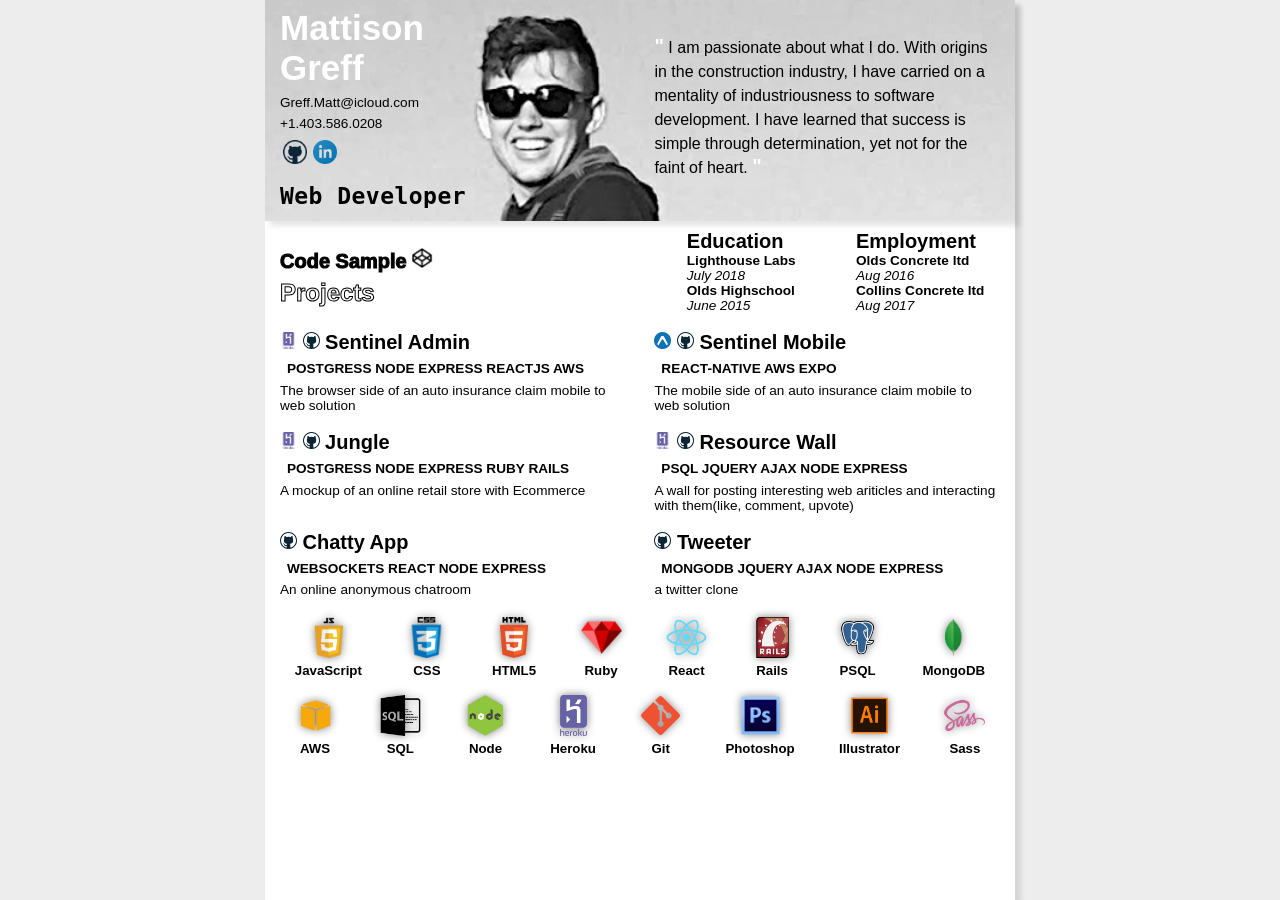
==== index.html @ 3de8085f "add email and phone compatibility, refactor from margin to flex box, fix type writer" ====
<html lang="en"><head>
    <!-- Required meta tags -->
    <meta charset="utf-8">
    <meta name="viewport" content="width=device-width, initial-scale=1, shrink-to-fit=no">
  
    <link rel="stylesheet" href="https://use.fontawesome.com/releases/v5.0.13/css/all.css" integrity="sha384-DNOHZ68U8hZfKXOrtjWvjxusGo9WQnrNx2sqG0tfsghAvtVlRW3tvkXWZh58N9jp" crossorigin="anonymous">
    <link rel="stylesheet" href="style.css" type="text/css">
  
  </head>
  
  <body>
    <main>
  
      <div id="container">
        <div id="header">
          <div class="typewriter" id="me"> 
            <h1>Mattison<br>Greff</h1>
            <li><a href="mailto:greff.matt@icloud.com">Greff.Matt@icloud.com</a></li>
            <li><a href="tel:14035860208">+1.403.586.0208</a></li>
            <div class="socialIcon"><a href="https://github.com/matt-greff"><img class="wiggle" src="brandIcons/Github.png" alt=""></a>
              <a href="https://www.linkedin.com/in/mattison-greff"><img class="wiggle" src="brandIcons/Linkedin.png" alt=""></a>
            </div>
            <h1 id="dev">Web Developer</h1> 
          </div>
          <div class="header-r">
            <p>
            <strong>"</strong>
              I am passionate about what I do. With origins in the construction industry, I have carried on a mentality of industriousness to software development. I have learned that success is simple through determination, yet not for the faint of heart.
              <strong>"</strong>
            </p>
          </div>
        </div>
  
        <div class="half-container">
                <div id="h2Div">
    	  <h3><a style="display: inline; width:100%; margin: 0;" class="socialIcon" href="https://codepen.io/matt-greff/post/code-sample">Code Sample<img class="proj-ref-icon wiggle" src="brandIcons/Codepen.png" alt=""></a>

    
          </h3><h2>Projects</h2>
        </div><div id="exp-container">
                  <h3>Education</h3>
                  <li><strong>Lighthouse Labs</strong> <br> <em>July 2018</em></li>
                  <li><strong>Olds Highschool</strong> <br> <em>June 2015</em></li>
                </div>
                <div id="exp-container">
                  <h3>Employment</h3>
                  <li><strong>Olds Concrete ltd</strong> <br> <em>Aug 2016</em></li>
                  <li><strong>Collins Concrete ltd</strong> <br> <em>Aug 2017</em></li>
                </div>
            </div>
        <div>
          <div class="half-container">
  
              <div id="sub-container">
                <h3>
                    <a href="https://alluring-shenandoah-49358.herokuapp.com/"><img class="proj-ref-icon wiggle" src="brandIcons/Heroku.png" alt=""></a>
                    <a href="https://github.com/Matt-Greff/Sentinel"><img class="proj-ref-icon wiggle" src="brandIcons/Github.png" alt=""></a>
                  Sentinel Admin
                </h3>
                <span><li><strong>POSTGRESS NODE EXPRESS REACTJS AWS</strong></li></span>
                <li>The browser side of an auto insurance claim mobile to web solution</li>
              </div>
                <div id="sub-container">
                  <h3>
                    <a href="https://expo.io/@matt-greff/insurancebuddy"><img class="proj-ref-icon wiggle" src="brandIcons/Expo.png" alt=""></a>
                    <a href="https://github.com/Matt-Greff/Sentinel-Mobile"><img class="proj-ref-icon wiggle" src="brandIcons/Github.png" alt=""></a>
                    Sentinel Mobile
                  </h3>
                  <span><li><strong>REACT-NATIVE AWS EXPO</strong></li></span>
                  <li>The mobile side of an auto insurance claim mobile to web solution</li>
                </div>
            </div>
          <div class="half-container">
  
              <div id="sub-container">
                  <h3>
                      <a href="https://safe-gorge-51932.herokuapp.com/"><img class="proj-ref-icon wiggle" src="brandIcons/Heroku.png" alt=""></a>
                      <a href="https://github.com/Matt-Greff/Jungle"><img class="proj-ref-icon wiggle" src="brandIcons/Github.png" alt=""></a>
                    Jungle
                  </h3>
                <span><li><strong>POSTGRESS NODE EXPRESS RUBY RAILS</strong></li></span>
                <li>A mockup of an online retail store with Ecommerce</li>
              </div>
              <div id="sub-container">
                <h3>
                  <a href="https://desolate-temple-17507.herokuapp.com/"><img class="proj-ref-icon wiggle" src="brandIcons/Heroku.png" alt=""></a>
                  <a href="https://github.com/Matt-Greff/Resource-Wall"><img class="proj-ref-icon wiggle" src="brandIcons/Github.png" alt=""></a>
                  Resource Wall
                </h3>
                <span><li><strong>PSQL JQUERY AJAX NODE EXPRESS</strong></li></span>
                <li>A wall for posting interesting web ariticles and interacting with them(like, comment, upvote)</li>
            </div>
  
          </div>
          <div class="half-container">
            <div id="sub-container">
                <h3>
                    <a href="https://github.com/Matt-Greff/Chatty-App"><img class="proj-ref-icon wiggle" src="brandIcons/Github.png" alt=""></a>
                  Chatty App
              </h3>
              <span><li><strong>WEBSOCKETS REACT NODE EXPRESS</strong></li></span>
              <li>An online anonymous chatroom</li>
            </div>
            <div id="sub-container">
              <h3>
                    <a href="https://github.com/Matt-Greff/Tweeter"><img class="proj-ref-icon wiggle" src="brandIcons/Github.png" alt=""></a>
                  Tweeter
                </h3>
              <span><li><strong>MONGODB JQUERY AJAX NODE EXPRESS</strong></li></span>
              <li>a twitter clone</li>
            </div>
  
          </div>
        </div>
        <div class="all-skills">
          <div class="skillDiv"><img class="skillIcons " id="JS" src="brandIcons/Javascript.png" alt="">
            <h5>JavaScript</h5>
          </div>
          <div class="skillDiv"><img class="skillIcons " id="CSS" src="brandIcons/CSS.3.png" alt="">
            <h5>CSS</h5>
          </div>
          <div class="skillDiv"><img class="skillIcons " id="HTML" src="brandIcons/HTML5.png" alt="">
            <h5>HTML5</h5>
          </div>
          <div class="skillDiv"><img class="skillIcons " id="RUBY" src="brandIcons/Ruby.png" alt="">
            <h5>Ruby</h5>
          </div>
          <div class="skillDiv"><img class="skillIcons spin" id="REACT" src="brandIcons/React.png" alt="">
            <h5>React</h5>
          </div>
          <div class="skillDiv"><img class="skillIcons" id="RAILS" src="brandIcons/Rails.png" alt="">
            <h5>Rails</h5>
          </div>
          <div class="skillDiv"><img class="skillIcons" id="POST" src="brandIcons/Postgres.png" alt="">
            <h5>PSQL</h5>
          </div>
          <div class="skillDiv"><img class="skillIcons" id="MONGO" src="brandIcons/MongoDB.png" alt="">
            <h5>MongoDB</h5>
          </div>
        </div>
        <div class="all-skills">
  
          <div class="skillDiv"><img class="skillIcons" id="RUBY" src="brandIcons/AWS.png" alt="">
            <h5>AWS</h5>
          </div>
          <div class="skillDiv"><img class="skillIcons" id="RUBY" src="brandIcons/SQL.png" alt="">
            <h5>SQL</h5>
          </div>
    
          <div class="skillDiv"><img class="skillIcons" id="NODE" src="brandIcons/Node.png" alt="">
            <h5>Node</h5>
          </div>
          <div class="skillDiv"><img class="skillIcons" id="HERO" src="brandIcons/Heroku.png" alt="">
            <h5>Heroku</h5>
          </div>
          <div class="skillDiv"><img class="skillIcons" id="GIT" src="brandIcons/Git_icon.png" alt="">
            <h5>Git</h5>
          </div>
          <div class="skillDiv"><img class="skillIcons" id="PHOTO" src="brandIcons/Photoshop.png" alt="">
            <h5>Photoshop</h5>
          </div>
          <div class="skillDiv"><img class="skillIcons" id="ILLU" src="brandIcons/Illustrator.png" alt="">
            <h5>Illustrator</h5>
          </div>
          <div class="skillDiv"><img class="skillIcons" id="Sass" src="brandIcons/Sass.png" alt="">
            <h5>Sass</h5>
          </div>
        </div>
  
      </div>
    </main>
  
  
  
  
</body></html>
---- style.css ----
body {
  color: white;
  background: rgb(237, 237, 237);
  font-family: arial;
  margin: 0;
  padding: 0;
  width: 100%;
  display: flex;
  justify-content: center;
}

::-webkit-scrollbar { 
    display: none; 
}

.proj-ref-icon {
  height: 17px;
}

span li {
  /* text-align:center; */
  margin: 2%;
}

#header {
  -webkit-print-color-adjust: exact;
  background: url("images/Matt Linked In 3 (1).JPG");
  background-repeat: no-repeat;
  background-size: 100%;
  background-position: 0px -62px;
  padding: 5px 15px 10px;
  margin: 0;
  box-shadow: 5px 5px 5px rgb(0, 0, 0, .1);
  height: 206px;
  display: flex;
  justify-content: space-between;
}

#me {width: fit-content;display: flex;flex-direction: column;justify-content: space-around;}

#dev {
  font-size: 23px;
}

h1 {
  color: white;
  font-weight: bold;
  font-size: 35px;
  margin: 0;
  width: fit-content;
  text-align: left;
}

h3 {
  text-align: left;
  font-size: 20px;
  margin: 0;
}

main {
  width: 750px;
  margin: 0;
  z-index: 0;
  padding: 0%;
  background: white;
  color: black;
  box-shadow: 6px 5px 5px rgb(0, 0, 0, .1);
  display: inline-flex;
}

#h2Div {
  -webkit-text-stroke: 1px black;
  margin-top: 0px;
  z-index: 0;
  width: 53%;
  display: flex;
  flex-direction:  column;
  justify-content: flex-end;
}

.lineDivider {
  background: black;
  height: 1;
  width: 65%;
  margin: 0%;
}

.angled {
  margin-top: -10%;
  transform: rotate(0.425turn);
  width: 311px;
}
.header-r {
  margin: 0% 0% 0% 0%;
  padding: 0;
  width: 48%;
  line-height: 1.5;
  height: 100%;
  display: flex;
  flex-direction:  column;
  justify-content: center;
}
.header-r > .half-container {
  margin-top: 100px;
  height: 100px;
}

.header-r > h1 {
  margin: 0;
}
p > strong {
  font-size: 20px;
  color:white;
  line-height: 0;
}
.polygon {
  shape-outside: polygon(0 45px, 0 529px, 124px 0px);
  width: 52%;
  margin-left: 65px;
  height: 176px;
  float: left;
  opacity: .2;
}

h2 {
  color: white;
  line-height: 0;
}

#container {
  width: 100%;
  /* margin: auto; */
}

#sub-container {
  width: 48%;
}

#exp-container {
  width: 20%;
}

.half-container {
  display: flex;
  justify-content: space-between;
  width: 96%;
  padding: 9px 2%;
  margin-top: 0px;
  height: fit-content;
}

li {
  font-size: 85%;
  word-break: break-word;
  list-style: none;
  color: black;
  text-decoration: none;
}

#selfie {
  margin: 0;
  width: 100%;
}

.socialIcon {
  display: flex;
  width: 97px;
  margin-bottom: 11px;
  text-decoration: none;
  color: black;
}
.all-skills {
  /* background: rgb(79, 79, 79); */
  display: flex;
  justify-content: space-around;
  padding: 1%;
  width: 98%;
  height: 7%;
}

.skillDiv {
  /* color: rgb(255, 255, 255, 0); */
  height: 100%;
  width: fit-content;
  /* background: grey; */
  padding: 3px;
  display: flex;
  flex-direction:  column;
}

.skillicons {
  align-self: center;
  padding: 0;
  height: 65%;
  filter: drop-shadow(0px 0px 4px grey);
}
.skillDiv:hover {
  filter: grayscale(65%) drop-shadow(0px 0px 4px grey);
}

a:hover {
  filter: drop-shadow(0px 0px 4px grey) grayscale(65%);
}


.spin {
  -webkit-animation: rotation 7s infinite linear;
}

.spin:hover {
  -webkit-animation: rotation 2s infinite linear;
}

a:hover .wiggle {
  -webkit-animation-name: wiggle;
  -ms-animation-name: wiggle;
  -ms-animation-duration: 1000ms;
  -webkit-animation-duration: 1000ms;
  -webkit-animation-iteration-count: 1;
  -ms-animation-iteration-count: 1;
  -webkit-animation-timing-function: ease-in-out;
  -ms-animation-timing-function: ease-in-out;
}

.wiggle:hover {
  -webkit-animation-name: wiggle;
  -ms-animation-name: wiggle;
  -ms-animation-duration: 1000ms;
  -webkit-animation-duration: 1000ms;
  -webkit-animation-iteration-count: 1;
  -ms-animation-iteration-count: 1;
  -webkit-animation-timing-function: ease-in-out;
  -ms-animation-timing-function: ease-in-out;
}

.socialIcon img {
  -webkit-animation-name: rwiggle;
  -ms-animation-name: rwiggle;
  -ms-animation-duration: 8000ms;
  -webkit-animation-duration: 8000ms;
  -webkit-animation-iteration-count: infinite;
  -ms-animation-iteration-count: infinite;
  -webkit-animation-timing-function: ease-in-out;
  -ms-animation-timing-function: ease-in-out;
}

@-webkit-keyframes rwiggle {
  85% {transform: rotate(0deg);}
  92% {transform: rotate(10deg);}
  94% {transform: rotate(-10deg);}
  96% {transform: rotate(20deg);}
  98% {transform: rotate(-5deg);}
  100% {transform: rotate(0deg);}
}

@-ms-keyframes rwiggle {
  85% {transform: rotate(0deg);}
  92% {transform: rotate(10deg);}
  94% {transform: rotate(-10deg);}
  96% {transform: rotate(20deg);}
  98% {transform: rotate(-5deg);}
  100% {transform: rotate(0deg);}
}

@keyframes rwiggle {
  85% {transform: rotate(0deg);}
  92% {transform: rotate(10deg);}
  94% {transform: rotate(-10deg);}
  96% {transform: rotate(20deg);}
  98% {transform: rotate(-5deg);}
  100% {transform: rotate(0deg);}
}

@-webkit-keyframes wiggle {
  0% {-webkit-transform: rotate(10deg);}
  25% {-webkit-transform: rotate(-10deg);}
  50% {-webkit-transform: rotate(20deg);}
  75% {-webkit-transform: rotate(-5deg);}
  100% {-webkit-transform: rotate(0deg);}
}

@-ms-keyframes wiggle {
  0% {-ms-transform: rotate(1deg);}
  25% {-ms-transform: rotate(-1deg);}
  50% {-ms-transform: rotate(1.5deg);}
  75% {-ms-transform: rotate(-5deg);}
  100% {-ms-transform: rotate(0deg);}
}

@keyframes wiggle {
  0% {transform: rotate(10deg);}
  25% {transform: rotate(-10deg);}
  50% {transform: rotate(20deg);}
  75% {transform: rotate(-5deg);}
  100% {transform: rotate(0deg);}
}

@-webkit-keyframes rotation {
		from {
				-webkit-transform: rotate(0deg);
		}
		to {
				-webkit-transform: rotate(359deg);
		}
}

.row {
  height: 5%;
  display: flex;
}

.skillHolder {
  position: fixed;
  z-index: 2;
  margin: .5% .5% .5% 83.8%;
  background: rgb(79, 79, 79);
  box-shadow: 5px 3px 5px rgb(0, 0, 0, .2);
  width: 15%;
  list-style-type: none;
  color: lightgray;
  line-height: 0px;
}

a {
  text-decoration: none;
  color: black;
}

h5 {

  width: 100%;
  text-align: center;
  margin: 13px 0 0 0px;
  filter: blur(0px);
  line-height: 0;
  z-index: auto;
  -webkit-user-select: none;  /* Chrome all / Safari all */
  -moz-user-select: none;     /* Firefox all */
  -ms-user-select: none;      /* IE 10+ */
  user-select: none;          /* Likely future */
  pointer-events: none;
}

.socialIcon img {
  width: 24px;
  height: 24px;
  margin: 3px;
  vertical-align: bottom;
}

@media only screen and (max-width: 750px), print {
  .angled {
    margin-top: -9%;
    transform: rotate(0.425turn);
    width: 40vw;
  }
  .socialIcon img {
    height: 3.5vw;
    width: 3.5vw;
    margin: 3px;
}
  h5 {
    font-size: 1.8vw;
  }
  h3 {
    font-size: 2.5vw;
  }
  h1 {
    font-size: 4.5vw;
  }
  #dev {
    font-size: 3.0vw;
  }
  main {
    width: 100%;
  }
  p {
    font-size: 2.2vw;
    line-height: 1.3;
  }
  li {
    font-size: 1.8vw;
  }
  .polygon{
    shape-outside: polygon(0 0, 0 20vw, 39vw 0px);
  }
  .header-r > .half-container {
    margin-top: 4vw;
    height: 88px;
  }
  #header {
    height: 29vw;
    padding-bottom: 0;
    background-position: 0px -7vw;
  }
  p > strong {
    font-size: 3.4vw;
    line-height: 0;
}
}

.typewriter #dev {
  color: black;
  font-family: monospace;
  overflow: hidden; /* Ensures the content is not revealed until the animation */
  border-right: .1em solid transparent; /* The typwriter cursor */
  letter-spacing: .02em; /* Adjust as needed */
  white-space: nowrap;
  animation: typing 1.2s steps(13, end),   blink-caret .5s step-end 5.5;
  margin-right: 0;
  line-height: 1;
}

/* The typing effect */
@keyframes typing {
  from { width: 0 }
  to { width: 100% }
}

/* The typewriter cursor effect */
@keyframes blink-caret {
  from, to { border-color: white }
  50% { border-color: transparent }
}
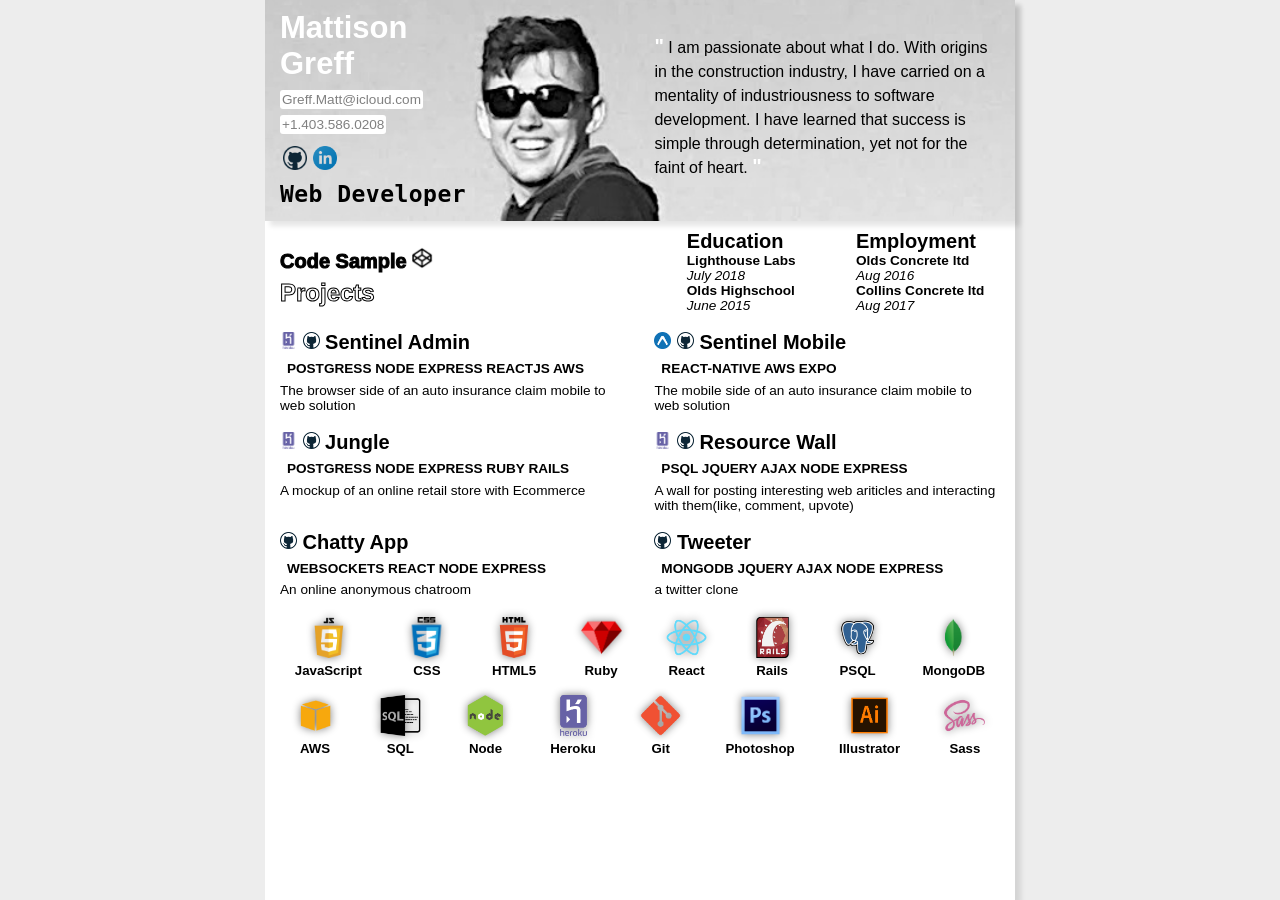
==== commit 7c46667a: "add buttons for call and email" ====
--- a/index.html
+++ b/index.html
@@ -15,8 +15,8 @@
         <div id="header">
           <div class="typewriter" id="me"> 
             <h1>Mattison<br>Greff</h1>
-            <li><a href="mailto:greff.matt@icloud.com">Greff.Matt@icloud.com</a></li>
-            <li><a href="tel:14035860208">+1.403.586.0208</a></li>
+            <li><a class="contact" href="mailto:greff.matt@icloud.com">Greff.Matt@icloud.com</a></li>
+            <li><a class="contact" href="tel:14035860208">+1.403.586.0208</a></li>
             <div class="socialIcon"><a href="https://github.com/matt-greff"><img class="wiggle" src="brandIcons/Github.png" alt=""></a>
               <a href="https://www.linkedin.com/in/mattison-greff"><img class="wiggle" src="brandIcons/Linkedin.png" alt=""></a>
             </div>
--- a/style.css
+++ b/style.css
@@ -45,7 +45,7 @@
 h1 {
   color: white;
   font-weight: bold;
-  font-size: 35px;
+  font-size: 31px;
   margin: 0;
   width: fit-content;
   text-align: left;
@@ -165,7 +165,7 @@
 .socialIcon {
   display: flex;
   width: 97px;
-  margin-bottom: 11px;
+  /* margin-bottom: 11px; */
   text-decoration: none;
   color: black;
 }
@@ -321,9 +321,12 @@
   line-height: 0px;
 }
 
-a {
+.contact {
   text-decoration: none;
-  color: black;
+  color: grey;
+  background: white;
+  border-radius: 3px;
+  padding: 2px 2px;
 }
 
 h5 {
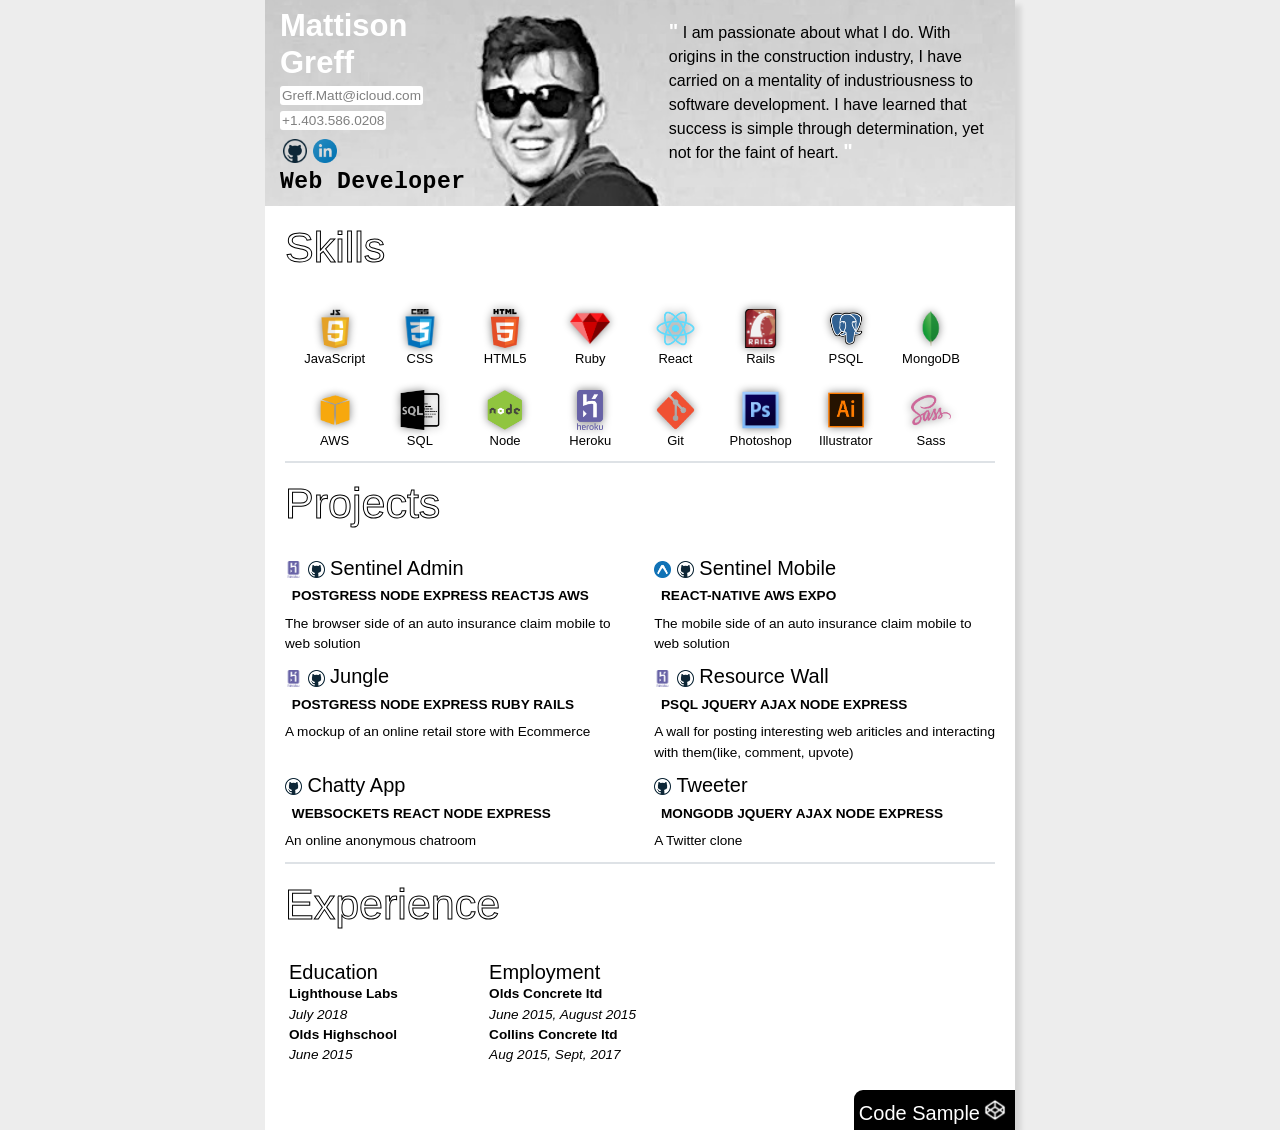
==== commit ac09ea3c: "restructure, styling changes, fix employment dates" ====
--- a/index.html
+++ b/index.html
@@ -1,176 +1,192 @@
-<html lang="en"><head>
-    <!-- Required meta tags -->
-    <meta charset="utf-8">
-    <meta name="viewport" content="width=device-width, initial-scale=1, shrink-to-fit=no">
-  
-    <link rel="stylesheet" href="https://use.fontawesome.com/releases/v5.0.13/css/all.css" integrity="sha384-DNOHZ68U8hZfKXOrtjWvjxusGo9WQnrNx2sqG0tfsghAvtVlRW3tvkXWZh58N9jp" crossorigin="anonymous">
-    <link rel="stylesheet" href="style.css" type="text/css">
-  
-  </head>
-  
-  <body>
-    <main>
-  
-      <div id="container">
-        <div id="header">
-          <div class="typewriter" id="me"> 
-            <h1>Mattison<br>Greff</h1>
-            <li><a class="contact" href="mailto:greff.matt@icloud.com">Greff.Matt@icloud.com</a></li>
-            <li><a class="contact" href="tel:14035860208">+1.403.586.0208</a></li>
-            <div class="socialIcon"><a href="https://github.com/matt-greff"><img class="wiggle" src="brandIcons/Github.png" alt=""></a>
-              <a href="https://www.linkedin.com/in/mattison-greff"><img class="wiggle" src="brandIcons/Linkedin.png" alt=""></a>
+<html lang="en">
+<head>
+  <meta charset="utf-8">
+  <meta name="viewport" content="width=device-width, initial-scale=1, shrink-to-fit=no">
+  <script
+  src="https://code.jquery.com/jquery-3.3.1.min.js"
+  integrity="sha256-FgpCb/KJQlLNfOu91ta32o/NMZxltwRo8QtmkMRdAu8="
+  crossorigin="anonymous"></script>
+  <link rel="stylesheet" href="https://use.fontawesome.com/releases/v5.0.13/css/all.css" integrity="sha384-DNOHZ68U8hZfKXOrtjWvjxusGo9WQnrNx2sqG0tfsghAvtVlRW3tvkXWZh58N9jp" crossorigin="anonymous">
+  <link href="https://stackpath.bootstrapcdn.com/bootstrap/4.1.2/css/bootstrap.min.css" rel="stylesheet" integrity="sha384-Smlep5jCw/wG7hdkwQ/Z5nLIefveQRIY9nfy6xoR1uRYBtpZgI6339F5dgvm/e9B" crossorigin="anonymous">  <!-- Latest compiled and minified JavaScript -->
+  <script src="https://stackpath.bootstrapcdn.com/bootstrap/4.1.2/js/bootstrap.min.js" integrity="sha384-o+RDsa0aLu++PJvFqy8fFScvbHFLtbvScb8AjopnFD+iEQ7wo/CG0xlczd+2O/em" crossorigin="anonymous"></script>  <link rel="stylesheet" href="style.css" type="text/css">
+</head>
+<body>
+  <main>
+    <div id="header">
+      <div class="typewriter" id="me"> 
+        <h1>Mattison<br>Greff</h1>
+        <li><a class="contact" href="mailto:greff.matt@icloud.com">Greff.Matt@icloud.com</a></li>
+        <li><a class="contact" href="tel:14035860208">+1.403.586.0208</a></li>
+        <div class="socialIcon"><a href="https://github.com/matt-greff"><img class="wiggle" src="brandIcons/Github.png" alt=""></a>
+          <a href="https://www.linkedin.com/in/mattison-greff"><img class="wiggle" src="brandIcons/Linkedin.png" alt=""></a>
+        </div>
+        <h1 id="dev">Web Developer</h1>
+      </div>
+      <div class="header-r">
+        <p>
+        <strong>"</strong>
+          I am passionate about what I do. With origins in the construction industry, I have carried on a mentality of industriousness to software development. I have learned that success is simple through determination, yet not for the faint of heart.
+          <strong>"</strong>
+        </p>
+      </div>
+    </div>
+    <div style="padding: 0 20px">
+      <div class="half-container">
+        <div id="h2Div"> 
+          <h2>Skills</h2>
+        </div>
+      </div>
+      <div class="all-skills">
+        <div class="skillDiv"><img class="skillIcons " id="JS" src="brandIcons/Javascript.png" alt="">
+          <h5>JavaScript</h5>
+        </div>
+        <div class="skillDiv"><img class="skillIcons " id="CSS" src="brandIcons/CSS.3.png" alt="">
+          <h5>CSS</h5>
+        </div>
+        <div class="skillDiv"><img class="skillIcons " id="HTML" src="brandIcons/HTML5.png" alt="">
+          <h5>HTML5</h5>
+        </div>
+        <div class="skillDiv"><img class="skillIcons " id="RUBY" src="brandIcons/Ruby.png" alt="">
+          <h5>Ruby</h5>
+        </div>
+        <div class="skillDiv"><img class="skillIcons spin" id="REACT" src="brandIcons/React.png" alt="">
+          <h5>React</h5>
+        </div>
+        <div class="skillDiv"><img class="skillIcons" id="RAILS" src="brandIcons/Rails.png" alt="">
+          <h5>Rails</h5>
+        </div>
+        <div class="skillDiv"><img class="skillIcons" id="POST" src="brandIcons/Postgres.png" alt="">
+          <h5>PSQL</h5>
+        </div>
+        <div class="skillDiv"><img class="skillIcons" id="MONGO" src="brandIcons/MongoDB.png" alt="">
+          <h5>MongoDB</h5>
+        </div>
+      </div>
+      <div class="all-skills">
+        <div class="skillDiv"><img class="skillIcons" id="RUBY" src="brandIcons/AWS.png" alt="">
+          <h5>AWS</h5>
+        </div>
+        <div class="skillDiv"><img class="skillIcons" id="RUBY" src="brandIcons/SQL.png" alt="">
+          <h5>SQL</h5>
+        </div>
+        <div class="skillDiv"><img class="skillIcons" id="NODE" src="brandIcons/Node.png" alt="">
+          <h5>Node</h5>
+        </div>
+        <div class="skillDiv"><img class="skillIcons" id="HERO" src="brandIcons/Heroku.png" alt="">
+          <h5>Heroku</h5>
+        </div>
+        <div class="skillDiv"><img class="skillIcons" id="GIT" src="brandIcons/Git_icon.png" alt="">
+          <h5>Git</h5>
+        </div>
+        <div class="skillDiv"><img class="skillIcons" id="PHOTO" src="brandIcons/Photoshop.png" alt="">
+          <h5>Photoshop</h5>
+        </div>
+        <div class="skillDiv"><img class="skillIcons" id="ILLU" src="brandIcons/Illustrator.png" alt="">
+          <h5>Illustrator</h5>
+        </div>
+        <div class="skillDiv"><img class="skillIcons" id="Sass" src="brandIcons/Sass.png" alt="">
+          <h5>Sass</h5>
+        </div>
+      </div>
+      <span class="border d-flex"></span>
+      <div class="half-container">
+        <div id="h2Div"> 
+          <h2>Projects</h2>
+        </div>
+      </div>
+      <div>
+        <div class="half-container">
+          <div id="sub-container">
+            <h3>
+              <a href="https://alluring-shenandoah-49358.herokuapp.com/"><img class="proj-ref-icon wiggle" src="brandIcons/Heroku.png" alt=""></a>
+              <a href="https://github.com/Matt-Greff/Sentinel"><img class="proj-ref-icon wiggle" src="brandIcons/Github.png" alt=""></a>
+              Sentinel Admin
+            </h3>
+            <span><li><strong>POSTGRESS NODE EXPRESS REACTJS AWS</strong></li></span>
+            <li>The browser side of an auto insurance claim mobile to web solution</li>
+          </div>
+            <div id="sub-container">
+              <h3>
+                <a href="https://expo.io/@matt-greff/insurancebuddy"><img class="proj-ref-icon wiggle" src="brandIcons/Expo.png" alt=""></a>
+                <a href="https://github.com/Matt-Greff/Sentinel-Mobile"><img class="proj-ref-icon wiggle" src="brandIcons/Github.png" alt=""></a>
+                Sentinel Mobile
+              </h3>
+              <span><li><strong>REACT-NATIVE AWS EXPO</strong></li></span>
+              <li>The mobile side of an auto insurance claim mobile to web solution</li>
             </div>
-            <h1 id="dev">Web Developer</h1> 
           </div>
-          <div class="header-r">
-            <p>
-            <strong>"</strong>
-              I am passionate about what I do. With origins in the construction industry, I have carried on a mentality of industriousness to software development. I have learned that success is simple through determination, yet not for the faint of heart.
-              <strong>"</strong>
-            </p>
+        <div class="half-container">
+          <div id="sub-container">
+            <h3>
+              <a href="https://safe-gorge-51932.herokuapp.com/"><img class="proj-ref-icon wiggle" src="brandIcons/Heroku.png" alt=""></a>
+              <a href="https://github.com/Matt-Greff/Jungle"><img class="proj-ref-icon wiggle" src="brandIcons/Github.png" alt=""></a>
+              Jungle
+            </h3>
+            <span><li><strong>POSTGRESS NODE EXPRESS RUBY RAILS</strong></li></span>
+            <li>A mockup of an online retail store with Ecommerce</li>
+          </div>
+          <div id="sub-container">
+            <h3>
+              <a href="https://desolate-temple-17507.herokuapp.com/"><img class="proj-ref-icon wiggle" src="brandIcons/Heroku.png" alt=""></a>
+              <a href="https://github.com/Matt-Greff/Resource-Wall"><img class="proj-ref-icon wiggle" src="brandIcons/Github.png" alt=""></a>
+              Resource Wall
+            </h3>
+            <span><li><strong>PSQL JQUERY AJAX NODE EXPRESS</strong></li></span>
+            <li>A wall for posting interesting web ariticles and interacting with them(like, comment, upvote)</li>
+          </div>
+
+        </div>
+        <div class="half-container">
+          <div id="sub-container">
+            <h3>
+              <a href="https://github.com/Matt-Greff/Chatty-App"><img class="proj-ref-icon wiggle" src="brandIcons/Github.png" alt=""></a>
+              Chatty App
+            </h3>
+            <span><li><strong>WEBSOCKETS REACT NODE EXPRESS</strong></li></span>
+            <li>An online anonymous chatroom</li>
+          </div>
+          <div id="sub-container">
+            <h3>
+              <a href="https://github.com/Matt-Greff/Tweeter"><img class="proj-ref-icon wiggle" src="brandIcons/Github.png" alt=""></a>
+              Tweeter
+            </h3>
+            <span><li><strong>MONGODB JQUERY AJAX NODE EXPRESS</strong></li></span>
+            <li>A Twitter clone</li>
           </div>
         </div>
-  
-        <div class="half-container">
-                <div id="h2Div">
-    	  <h3><a style="display: inline; width:100%; margin: 0;" class="socialIcon" href="https://codepen.io/matt-greff/post/code-sample">Code Sample<img class="proj-ref-icon wiggle" src="brandIcons/Codepen.png" alt=""></a>
-
-    
-          </h3><h2>Projects</h2>
-        </div><div id="exp-container">
-                  <h3>Education</h3>
-                  <li><strong>Lighthouse Labs</strong> <br> <em>July 2018</em></li>
-                  <li><strong>Olds Highschool</strong> <br> <em>June 2015</em></li>
-                </div>
-                <div id="exp-container">
-                  <h3>Employment</h3>
-                  <li><strong>Olds Concrete ltd</strong> <br> <em>Aug 2016</em></li>
-                  <li><strong>Collins Concrete ltd</strong> <br> <em>Aug 2017</em></li>
-                </div>
-            </div>
-        <div>
-          <div class="half-container">
-  
-              <div id="sub-container">
-                <h3>
-                    <a href="https://alluring-shenandoah-49358.herokuapp.com/"><img class="proj-ref-icon wiggle" src="brandIcons/Heroku.png" alt=""></a>
-                    <a href="https://github.com/Matt-Greff/Sentinel"><img class="proj-ref-icon wiggle" src="brandIcons/Github.png" alt=""></a>
-                  Sentinel Admin
-                </h3>
-                <span><li><strong>POSTGRESS NODE EXPRESS REACTJS AWS</strong></li></span>
-                <li>The browser side of an auto insurance claim mobile to web solution</li>
-              </div>
-                <div id="sub-container">
-                  <h3>
-                    <a href="https://expo.io/@matt-greff/insurancebuddy"><img class="proj-ref-icon wiggle" src="brandIcons/Expo.png" alt=""></a>
-                    <a href="https://github.com/Matt-Greff/Sentinel-Mobile"><img class="proj-ref-icon wiggle" src="brandIcons/Github.png" alt=""></a>
-                    Sentinel Mobile
-                  </h3>
-                  <span><li><strong>REACT-NATIVE AWS EXPO</strong></li></span>
-                  <li>The mobile side of an auto insurance claim mobile to web solution</li>
-                </div>
-            </div>
-          <div class="half-container">
-  
-              <div id="sub-container">
-                  <h3>
-                      <a href="https://safe-gorge-51932.herokuapp.com/"><img class="proj-ref-icon wiggle" src="brandIcons/Heroku.png" alt=""></a>
-                      <a href="https://github.com/Matt-Greff/Jungle"><img class="proj-ref-icon wiggle" src="brandIcons/Github.png" alt=""></a>
-                    Jungle
-                  </h3>
-                <span><li><strong>POSTGRESS NODE EXPRESS RUBY RAILS</strong></li></span>
-                <li>A mockup of an online retail store with Ecommerce</li>
-              </div>
-              <div id="sub-container">
-                <h3>
-                  <a href="https://desolate-temple-17507.herokuapp.com/"><img class="proj-ref-icon wiggle" src="brandIcons/Heroku.png" alt=""></a>
-                  <a href="https://github.com/Matt-Greff/Resource-Wall"><img class="proj-ref-icon wiggle" src="brandIcons/Github.png" alt=""></a>
-                  Resource Wall
-                </h3>
-                <span><li><strong>PSQL JQUERY AJAX NODE EXPRESS</strong></li></span>
-                <li>A wall for posting interesting web ariticles and interacting with them(like, comment, upvote)</li>
-            </div>
-  
-          </div>
-          <div class="half-container">
-            <div id="sub-container">
-                <h3>
-                    <a href="https://github.com/Matt-Greff/Chatty-App"><img class="proj-ref-icon wiggle" src="brandIcons/Github.png" alt=""></a>
-                  Chatty App
-              </h3>
-              <span><li><strong>WEBSOCKETS REACT NODE EXPRESS</strong></li></span>
-              <li>An online anonymous chatroom</li>
-            </div>
-            <div id="sub-container">
-              <h3>
-                    <a href="https://github.com/Matt-Greff/Tweeter"><img class="proj-ref-icon wiggle" src="brandIcons/Github.png" alt=""></a>
-                  Tweeter
-                </h3>
-              <span><li><strong>MONGODB JQUERY AJAX NODE EXPRESS</strong></li></span>
-              <li>a twitter clone</li>
-            </div>
-  
+      </div>
+      <span class="border d-flex"></span>
+      <div class="half-container">
+          <div id="h2Div"> 
+            <h2>Experience</h2>
           </div>
         </div>
-        <div class="all-skills">
-          <div class="skillDiv"><img class="skillIcons " id="JS" src="brandIcons/Javascript.png" alt="">
-            <h5>JavaScript</h5>
+      <div class="half-container">
+        <div class="half-container">
+          <div id="exp-container">
+            <h3>Education</h3>
+            <li><strong>Lighthouse Labs</strong> <br> <em>July 2018</em></li>
+            <li><strong>Olds Highschool</strong> <br> <em>June 2015</em></li>
           </div>
-          <div class="skillDiv"><img class="skillIcons " id="CSS" src="brandIcons/CSS.3.png" alt="">
-            <h5>CSS</h5>
-          </div>
-          <div class="skillDiv"><img class="skillIcons " id="HTML" src="brandIcons/HTML5.png" alt="">
-            <h5>HTML5</h5>
-          </div>
-          <div class="skillDiv"><img class="skillIcons " id="RUBY" src="brandIcons/Ruby.png" alt="">
-            <h5>Ruby</h5>
-          </div>
-          <div class="skillDiv"><img class="skillIcons spin" id="REACT" src="brandIcons/React.png" alt="">
-            <h5>React</h5>
-          </div>
-          <div class="skillDiv"><img class="skillIcons" id="RAILS" src="brandIcons/Rails.png" alt="">
-            <h5>Rails</h5>
-          </div>
-          <div class="skillDiv"><img class="skillIcons" id="POST" src="brandIcons/Postgres.png" alt="">
-            <h5>PSQL</h5>
-          </div>
-          <div class="skillDiv"><img class="skillIcons" id="MONGO" src="brandIcons/MongoDB.png" alt="">
-            <h5>MongoDB</h5>
+          <div id="exp-container">
+            <h3>Employment</h3>
+            <li>
+              <strong>Olds Concrete ltd</strong>
+              <br>
+              <em>June 2015, August 2015</em>
+            </li>
+            <li>
+              <strong>Collins Concrete ltd</strong>
+              <br>
+              <em>Aug 2015, Sept, 2017</em>
+            </li>
           </div>
         </div>
-        <div class="all-skills">
-  
-          <div class="skillDiv"><img class="skillIcons" id="RUBY" src="brandIcons/AWS.png" alt="">
-            <h5>AWS</h5>
-          </div>
-          <div class="skillDiv"><img class="skillIcons" id="RUBY" src="brandIcons/SQL.png" alt="">
-            <h5>SQL</h5>
-          </div>
-    
-          <div class="skillDiv"><img class="skillIcons" id="NODE" src="brandIcons/Node.png" alt="">
-            <h5>Node</h5>
-          </div>
-          <div class="skillDiv"><img class="skillIcons" id="HERO" src="brandIcons/Heroku.png" alt="">
-            <h5>Heroku</h5>
-          </div>
-          <div class="skillDiv"><img class="skillIcons" id="GIT" src="brandIcons/Git_icon.png" alt="">
-            <h5>Git</h5>
-          </div>
-          <div class="skillDiv"><img class="skillIcons" id="PHOTO" src="brandIcons/Photoshop.png" alt="">
-            <h5>Photoshop</h5>
-          </div>
-          <div class="skillDiv"><img class="skillIcons" id="ILLU" src="brandIcons/Illustrator.png" alt="">
-            <h5>Illustrator</h5>
-          </div>
-          <div class="skillDiv"><img class="skillIcons" id="Sass" src="brandIcons/Sass.png" alt="">
-            <h5>Sass</h5>
-          </div>
+        <div class="half-container">
         </div>
-  
       </div>
-    </main>
-  
-  
-  
-  
-</body></html>+    </div>
+    <h3 id="codePen"><a style="display: inline; margin: 0;" class="socialIcon" href="https://codepen.io/matt-greff/post/code-sample">Code Sample<img class="proj-ref-icon wiggle" src="brandIcons/Codepen.png" alt=""></a></h3>
+  </main>
+</body>
+</html>
--- a/style.css
+++ b/style.css
@@ -9,8 +9,7 @@
   justify-content: center;
 }
 
-::-webkit-scrollbar { 
-    display: none; 
+::-webkit-scrollbar {
 }
 
 .proj-ref-icon {
@@ -30,7 +29,6 @@
   background-position: 0px -62px;
   padding: 5px 15px 10px;
   margin: 0;
-  box-shadow: 5px 5px 5px rgb(0, 0, 0, .1);
   height: 206px;
   display: flex;
   justify-content: space-between;
@@ -59,23 +57,23 @@
 
 main {
   width: 750px;
+  display: flex;
+  flex-direction: column;
   margin: 0;
   z-index: 0;
   padding: 0%;
   background: white;
   color: black;
   box-shadow: 6px 5px 5px rgb(0, 0, 0, .1);
-  display: inline-flex;
+  height: fit-content;
 }
 
 #h2Div {
   -webkit-text-stroke: 1px black;
-  margin-top: 0px;
-  z-index: 0;
-  width: 53%;
-  display: flex;
-  flex-direction:  column;
-  justify-content: flex-end;
+  margin: 0px;
+  width: fit-content;
+  height: fit-content;
+  align-self: flex-end;
 }
 
 .lineDivider {
@@ -93,7 +91,7 @@
 .header-r {
   margin: 0% 0% 0% 0%;
   padding: 0;
-  width: 48%;
+  width: 46%;
   line-height: 1.5;
   height: 100%;
   display: flex;
@@ -124,12 +122,14 @@
 
 h2 {
   color: white;
-  line-height: 0;
+  line-height: 1.2;
+  margin: 15.5px 0;
+  font-size: 43px;
 }
 
 #container {
   width: 100%;
-  /* margin: auto; */
+  height: fit-content;
 }
 
 #sub-container {
@@ -137,16 +137,20 @@
 }
 
 #exp-container {
-  width: 20%;
+  width: fit-content;
+  display: flex;
+  padding: 4px;
+  flex-direction: column;
+  justify-content: space-around;
 }
 
 .half-container {
   display: flex;
   justify-content: space-between;
-  width: 96%;
-  padding: 9px 2%;
+  padding: 0px 0 10px;
   margin-top: 0px;
   height: fit-content;
+  width: 100%;
 }
 
 li {
@@ -170,19 +174,16 @@
   color: black;
 }
 .all-skills {
-  /* background: rgb(79, 79, 79); */
   display: flex;
   justify-content: space-around;
   padding: 1%;
   width: 98%;
-  height: 7%;
+  height: fit-content;
 }
 
 .skillDiv {
-  /* color: rgb(255, 255, 255, 0); */
-  height: 100%;
-  width: fit-content;
-  /* background: grey; */
+  height: 67px;
+  width: 67px;
   padding: 3px;
   display: flex;
   flex-direction:  column;
@@ -202,6 +203,15 @@
   filter: drop-shadow(0px 0px 4px grey) grayscale(65%);
 }
 
+#codePen a{
+  width: fit-content;
+  height: fit-content;
+  filter: invert(100%);
+  background: white;
+  padding: 5px;
+  border-radius: 9px 0 0;
+  float: right;
+}
 
 .spin {
   -webkit-animation: rotation 7s infinite linear;
@@ -296,12 +306,12 @@
 }
 
 @-webkit-keyframes rotation {
-		from {
-				-webkit-transform: rotate(0deg);
-		}
-		to {
-				-webkit-transform: rotate(359deg);
-		}
+  from {
+      -webkit-transform: rotate(0deg);
+  }
+  to {
+      -webkit-transform: rotate(359deg);
+  }
 }
 
 .row {
@@ -329,20 +339,12 @@
   padding: 2px 2px;
 }
 
-h5 {
-
-  width: 100%;
-  text-align: center;
-  margin: 13px 0 0 0px;
-  filter: blur(0px);
-  line-height: 0;
-  z-index: auto;
-  -webkit-user-select: none;  /* Chrome all / Safari all */
-  -moz-user-select: none;     /* Firefox all */
-  -ms-user-select: none;      /* IE 10+ */
-  user-select: none;          /* Likely future */
-  pointer-events: none;
-}
+.contact:hover {
+  color: white;
+  background: gray;
+}
+
+h5 {width: 100%;text-align: center;margin: 0;filter: blur(0px);line-height: 1.7;z-index: auto;-webkit-user-select: none;  /* Chrome all / Safari all */-moz-user-select: none;     /* Firefox all */-ms-user-select: none;      /* IE 10+ */user-select: none;          /* Likely future */pointer-events: none;font-size: 13px;width: fit-content;align-self: center;}
 
 .socialIcon img {
   width: 24px;
@@ -378,8 +380,8 @@
     width: 100%;
   }
   p {
-    font-size: 2.2vw;
-    line-height: 1.3;
+    font-size: 2.4vw;
+    line-height: 3vw;
   }
   li {
     font-size: 1.8vw;
@@ -399,7 +401,11 @@
   p > strong {
     font-size: 3.4vw;
     line-height: 0;
-}
+  }
+  .skillDiv{
+    height: 10vw;
+    width: 10vw;
+  }
 }
 
 .typewriter #dev {
@@ -422,6 +428,6 @@
 
 /* The typewriter cursor effect */
 @keyframes blink-caret {
-  from, to { border-color: white }
+  from, to { border-color: grey }
   50% { border-color: transparent }
 }
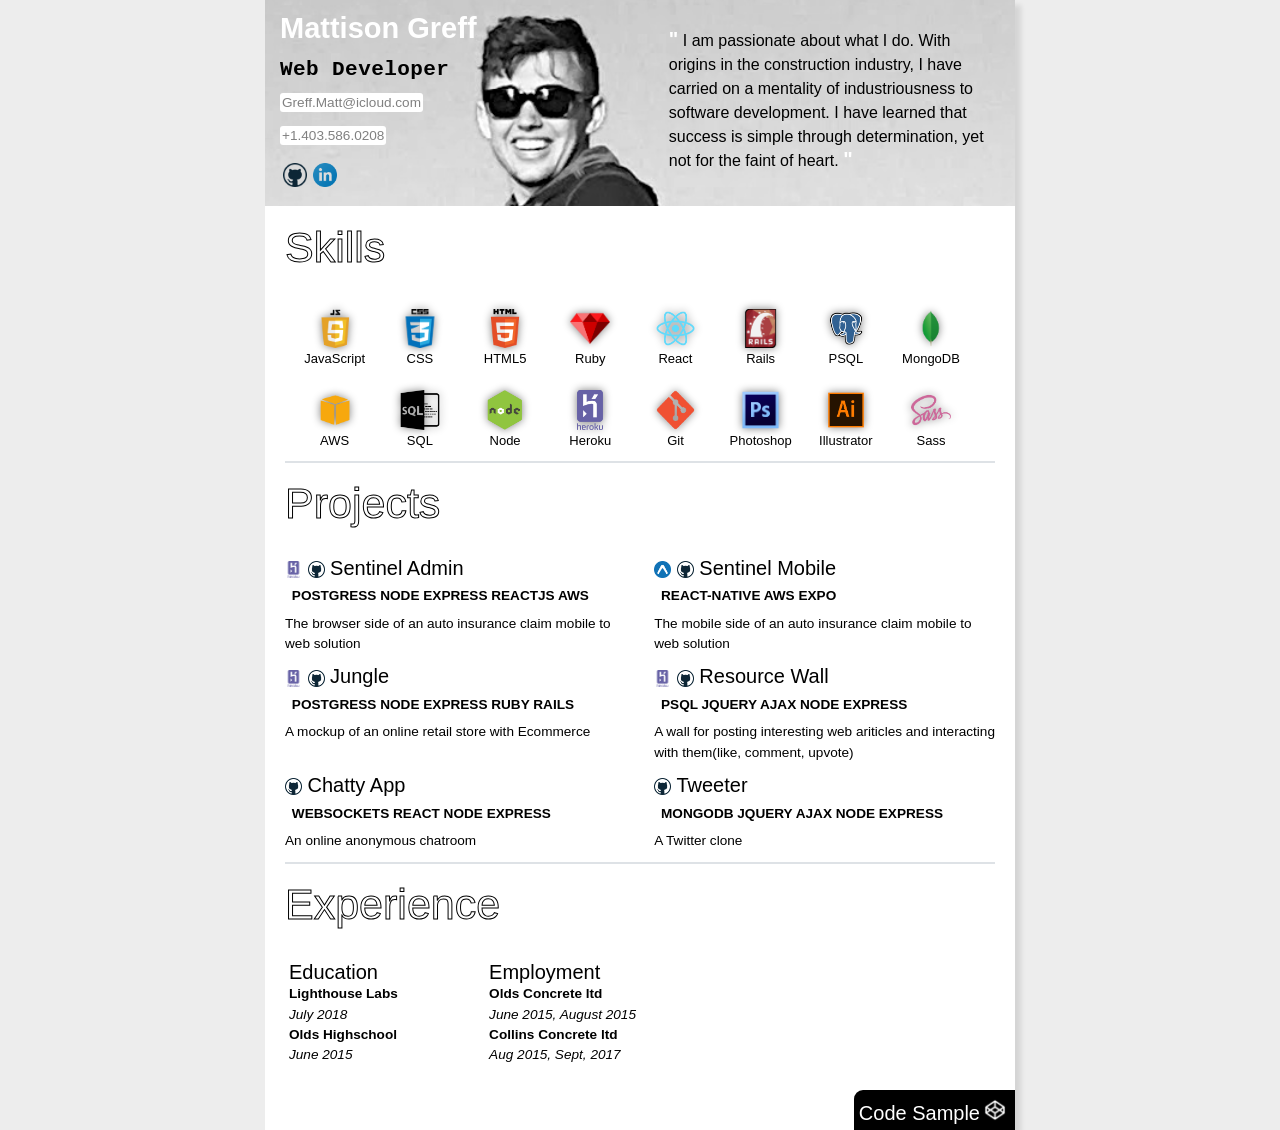
==== commit a643ee00: "header refactor" ====
--- a/index.html
+++ b/index.html
@@ -6,21 +6,22 @@
   src="https://code.jquery.com/jquery-3.3.1.min.js"
   integrity="sha256-FgpCb/KJQlLNfOu91ta32o/NMZxltwRo8QtmkMRdAu8="
   crossorigin="anonymous"></script>
-  <link rel="stylesheet" href="https://use.fontawesome.com/releases/v5.0.13/css/all.css" integrity="sha384-DNOHZ68U8hZfKXOrtjWvjxusGo9WQnrNx2sqG0tfsghAvtVlRW3tvkXWZh58N9jp" crossorigin="anonymous">
   <link href="https://stackpath.bootstrapcdn.com/bootstrap/4.1.2/css/bootstrap.min.css" rel="stylesheet" integrity="sha384-Smlep5jCw/wG7hdkwQ/Z5nLIefveQRIY9nfy6xoR1uRYBtpZgI6339F5dgvm/e9B" crossorigin="anonymous">  <!-- Latest compiled and minified JavaScript -->
   <script src="https://stackpath.bootstrapcdn.com/bootstrap/4.1.2/js/bootstrap.min.js" integrity="sha384-o+RDsa0aLu++PJvFqy8fFScvbHFLtbvScb8AjopnFD+iEQ7wo/CG0xlczd+2O/em" crossorigin="anonymous"></script>  <link rel="stylesheet" href="style.css" type="text/css">
 </head>
 <body>
   <main>
     <div id="header">
-      <div class="typewriter" id="me"> 
-        <h1>Mattison<br>Greff</h1>
+      <div id="me"> 
+        <h1>Mattison Greff</h1>
+        <div class="typewriter">
+          <h1 id="dev">Web Developer</h1>
+        </div>
         <li><a class="contact" href="mailto:greff.matt@icloud.com">Greff.Matt@icloud.com</a></li>
         <li><a class="contact" href="tel:14035860208">+1.403.586.0208</a></li>
         <div class="socialIcon"><a href="https://github.com/matt-greff"><img class="wiggle" src="brandIcons/Github.png" alt=""></a>
           <a href="https://www.linkedin.com/in/mattison-greff"><img class="wiggle" src="brandIcons/Linkedin.png" alt=""></a>
         </div>
-        <h1 id="dev">Web Developer</h1>
       </div>
       <div class="header-r">
         <p>
--- a/style.css
+++ b/style.css
@@ -8,7 +8,9 @@
   display: flex;
   justify-content: center;
 }
-
+p {
+  margin: 0;
+}
 ::-webkit-scrollbar {
 }
 
@@ -37,13 +39,13 @@
 #me {width: fit-content;display: flex;flex-direction: column;justify-content: space-around;}
 
 #dev {
-  font-size: 23px;
+  font-size: 21px;
 }
 
 h1 {
   color: white;
   font-weight: bold;
-  font-size: 31px;
+  font-size: 29px;
   margin: 0;
   width: fit-content;
   text-align: left;
@@ -371,10 +373,10 @@
     font-size: 2.5vw;
   }
   h1 {
-    font-size: 4.5vw;
+    font-size: 3.8vw;
   }
   #dev {
-    font-size: 3.0vw;
+    font-size: 2.8vw;
   }
   main {
     width: 100%;
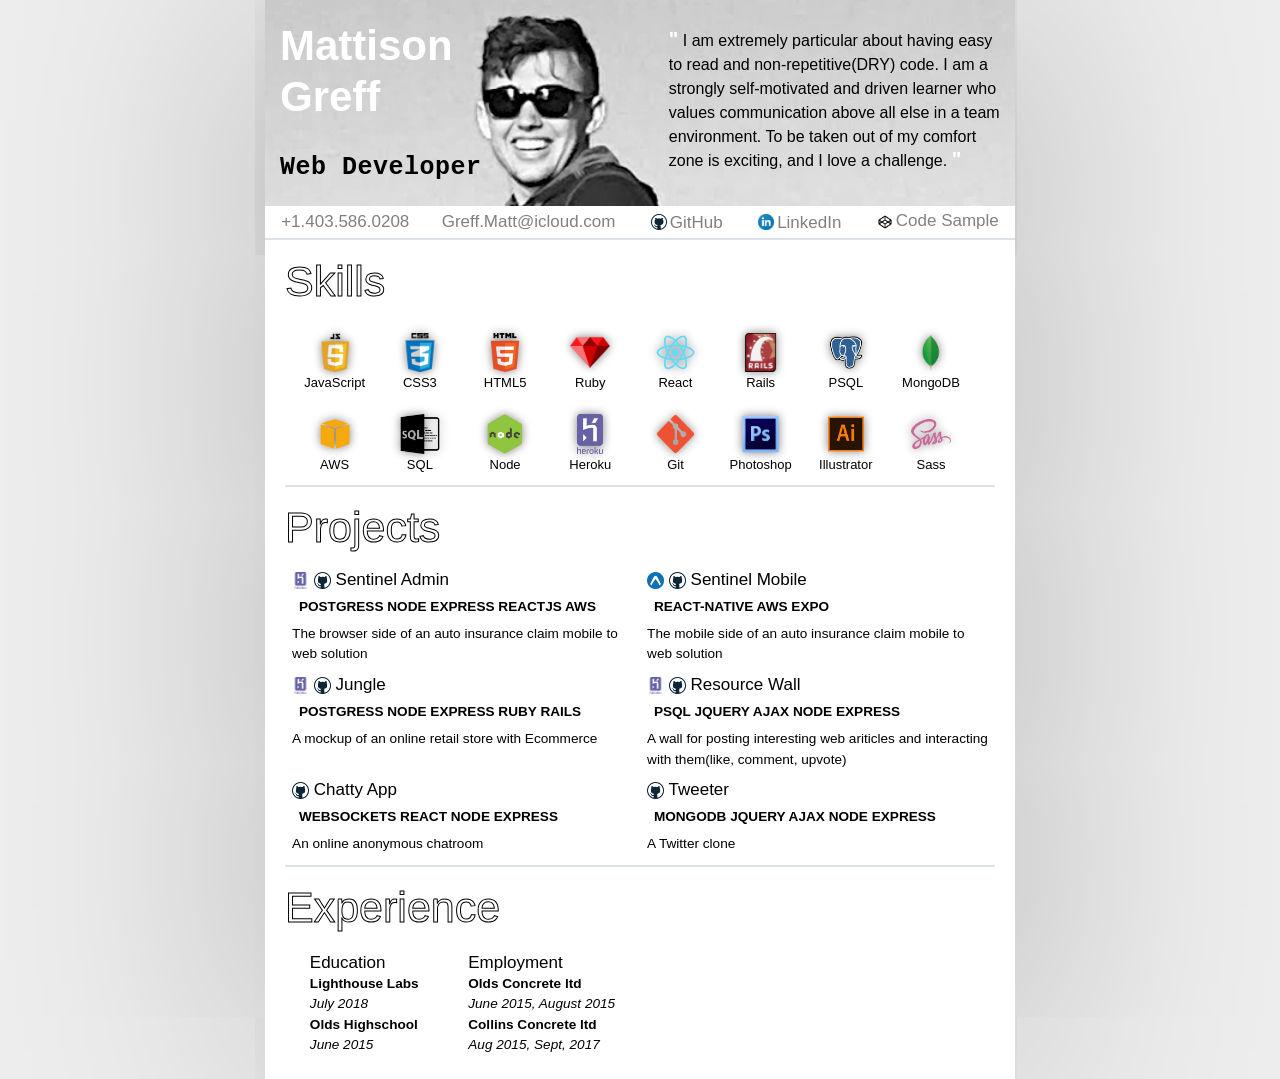
==== commit 139526db: "restyle contact buttons" ====
--- a/index.html
+++ b/index.html
@@ -12,37 +12,54 @@
 <body>
   <main>
     <div id="header">
-      <div id="me"> 
-        <h1>Mattison Greff</h1>
+      <div id="me">
+        <h1>Mattison<br>Greff</h1>
         <div class="typewriter">
           <h1 id="dev">Web Developer</h1>
         </div>
-        <li><a class="contact" href="mailto:greff.matt@icloud.com">Greff.Matt@icloud.com</a></li>
-        <li><a class="contact" href="tel:14035860208">+1.403.586.0208</a></li>
-        <div class="socialIcon"><a href="https://github.com/matt-greff"><img class="wiggle" src="brandIcons/Github.png" alt=""></a>
-          <a href="https://www.linkedin.com/in/mattison-greff"><img class="wiggle" src="brandIcons/Linkedin.png" alt=""></a>
-        </div>
       </div>
       <div class="header-r">
         <p>
-        <strong>"</strong>
-          I am passionate about what I do. With origins in the construction industry, I have carried on a mentality of industriousness to software development. I have learned that success is simple through determination, yet not for the faint of heart.
+          <strong>"</strong>
+          I am extremely particular about having easy to read and non-repetitive(DRY) code. I am a strongly self-motivated and driven learner who values communication above all else in a team environment. To be taken out of my comfort zone is exciting, and I love a challenge.
           <strong>"</strong>
         </p>
       </div>
     </div>
+  <div class="half-container " id="c-nav">
+      <h3 class="contact-button">
+        <a href="tel:14035860208">+1.403.586.0208</a>
+      </h3>
+      <h3 class="contact-button">
+        <a href="mailto:greff.matt@icloud.com">Greff.Matt@icloud.com</a>
+      </h3>
+      <h3 class="socialIcon contact-button">
+        <a href="https://github.com/matt-greff">
+          <img class="wiggle" src="brandIcons/Github.png" alt="">GitHub</a>
+      </h3>
+      <h3 class="socialIcon contact-button">
+        <a href="https://www.linkedin.com/in/mattison-greff">
+          <img class="wiggle" src="brandIcons/Linkedin.png" alt="">LinkedIn
+        </a>
+      </h3>
+        <h3 class="contact-button">
+          <a class="socialIcon" href="https://codepen.io/matt-greff/post/code-sample">
+            <img class="proj-ref-icon wiggle" src="brandIcons/Codepen.png" alt="">
+            Code Sample
+          </a>
+        </h3>
+    </div>
+    <span class="border d-flex"></span>
     <div style="padding: 0 20px">
-      <div class="half-container">
         <div id="h2Div"> 
           <h2>Skills</h2>
         </div>
-      </div>
       <div class="all-skills">
         <div class="skillDiv"><img class="skillIcons " id="JS" src="brandIcons/Javascript.png" alt="">
           <h5>JavaScript</h5>
         </div>
         <div class="skillDiv"><img class="skillIcons " id="CSS" src="brandIcons/CSS.3.png" alt="">
-          <h5>CSS</h5>
+          <h5>CSS3</h5>
         </div>
         <div class="skillDiv"><img class="skillIcons " id="HTML" src="brandIcons/HTML5.png" alt="">
           <h5>HTML5</h5>
@@ -90,10 +107,8 @@
         </div>
       </div>
       <span class="border d-flex"></span>
-      <div class="half-container">
-        <div id="h2Div"> 
-          <h2>Projects</h2>
-        </div>
+      <div id="h2Div"> 
+        <h2>Projects</h2>
       </div>
       <div>
         <div class="half-container">
@@ -157,10 +172,8 @@
         </div>
       </div>
       <span class="border d-flex"></span>
-      <div class="half-container">
-          <div id="h2Div"> 
-            <h2>Experience</h2>
-          </div>
+        <div id="h2Div"> 
+          <h2>Experience</h2>
         </div>
       <div class="half-container">
         <div class="half-container">
@@ -187,7 +200,6 @@
         </div>
       </div>
     </div>
-    <h3 id="codePen"><a style="display: inline; margin: 0;" class="socialIcon" href="https://codepen.io/matt-greff/post/code-sample">Code Sample<img class="proj-ref-icon wiggle" src="brandIcons/Codepen.png" alt=""></a></h3>
   </main>
 </body>
 </html>
--- a/style.css
+++ b/style.css
@@ -39,13 +39,13 @@
 #me {width: fit-content;display: flex;flex-direction: column;justify-content: space-around;}
 
 #dev {
-  font-size: 21px;
+  font-size: 25px;
 }
 
 h1 {
   color: white;
   font-weight: bold;
-  font-size: 29px;
+  font-size: 42px;
   margin: 0;
   width: fit-content;
   text-align: left;
@@ -53,7 +53,7 @@
 
 h3 {
   text-align: left;
-  font-size: 20px;
+  font-size: 17px;
   margin: 0;
 }
 
@@ -66,7 +66,7 @@
   padding: 0%;
   background: white;
   color: black;
-  box-shadow: 6px 5px 5px rgb(0, 0, 0, .1);
+  box-shadow: 0px 0 250px rgb(0, 0, 0, .3);
   height: fit-content;
 }
 
@@ -148,7 +148,7 @@
 
 .half-container {
   display: flex;
-  justify-content: space-between;
+  justify-content: space-around;
   padding: 0px 0 10px;
   margin-top: 0px;
   height: fit-content;
@@ -170,10 +170,9 @@
 
 .socialIcon {
   display: flex;
-  width: 97px;
+  width: fit-content;
   /* margin-bottom: 11px; */
   text-decoration: none;
-  color: black;
 }
 .all-skills {
   display: flex;
@@ -191,28 +190,33 @@
   flex-direction:  column;
 }
 
+#c-nav {padding: 0px 0%;justify-content: space-around;}
+
 .skillicons {
   align-self: center;
   padding: 0;
   height: 65%;
-  filter: drop-shadow(0px 0px 4px grey);
+  filter: drop-shadow(0px 0px 5px grey);
 }
 .skillDiv:hover {
   filter: grayscale(65%) drop-shadow(0px 0px 4px grey);
 }
 
 a:hover {
-  filter: drop-shadow(0px 0px 4px grey) grayscale(65%);
-}
-
-#codePen a{
-  width: fit-content;
-  height: fit-content;
-  filter: invert(100%);
-  background: white;
+}
+
+.contact-button a{
+  width: fit-content;
+  height: fit-content;
   padding: 5px;
-  border-radius: 9px 0 0;
-  float: right;
+  text-decoration: none;
+  color: gray;
+}
+
+.contact-button a:hover{color: orange;}
+
+.contact-button {
+  align-self: center;
 }
 
 .spin {
@@ -349,8 +353,8 @@
 h5 {width: 100%;text-align: center;margin: 0;filter: blur(0px);line-height: 1.7;z-index: auto;-webkit-user-select: none;  /* Chrome all / Safari all */-moz-user-select: none;     /* Firefox all */-ms-user-select: none;      /* IE 10+ */user-select: none;          /* Likely future */pointer-events: none;font-size: 13px;width: fit-content;align-self: center;}
 
 .socialIcon img {
-  width: 24px;
-  height: 24px;
+  width: 16px;
+  height: 16px;
   margin: 3px;
   vertical-align: bottom;
 }
@@ -362,21 +366,22 @@
     width: 40vw;
   }
   .socialIcon img {
-    height: 3.5vw;
-    width: 3.5vw;
-    margin: 3px;
+    height: 2vw;
+    width: 2vw;
+    margin: 2px;
+    align-self: center;
 }
   h5 {
     font-size: 1.8vw;
   }
   h3 {
-    font-size: 2.5vw;
+    font-size: 2.4vw;
   }
   h1 {
-    font-size: 3.8vw;
+    font-size: 5.5vw;
   }
   #dev {
-    font-size: 2.8vw;
+    font-size: 3.2vw;
   }
   main {
     width: 100%;
@@ -409,7 +414,10 @@
     width: 10vw;
   }
 }
-
+.typewriter {
+  width: fit-content;
+  vertical-align: bottom;
+}
 .typewriter #dev {
   color: black;
   font-family: monospace;
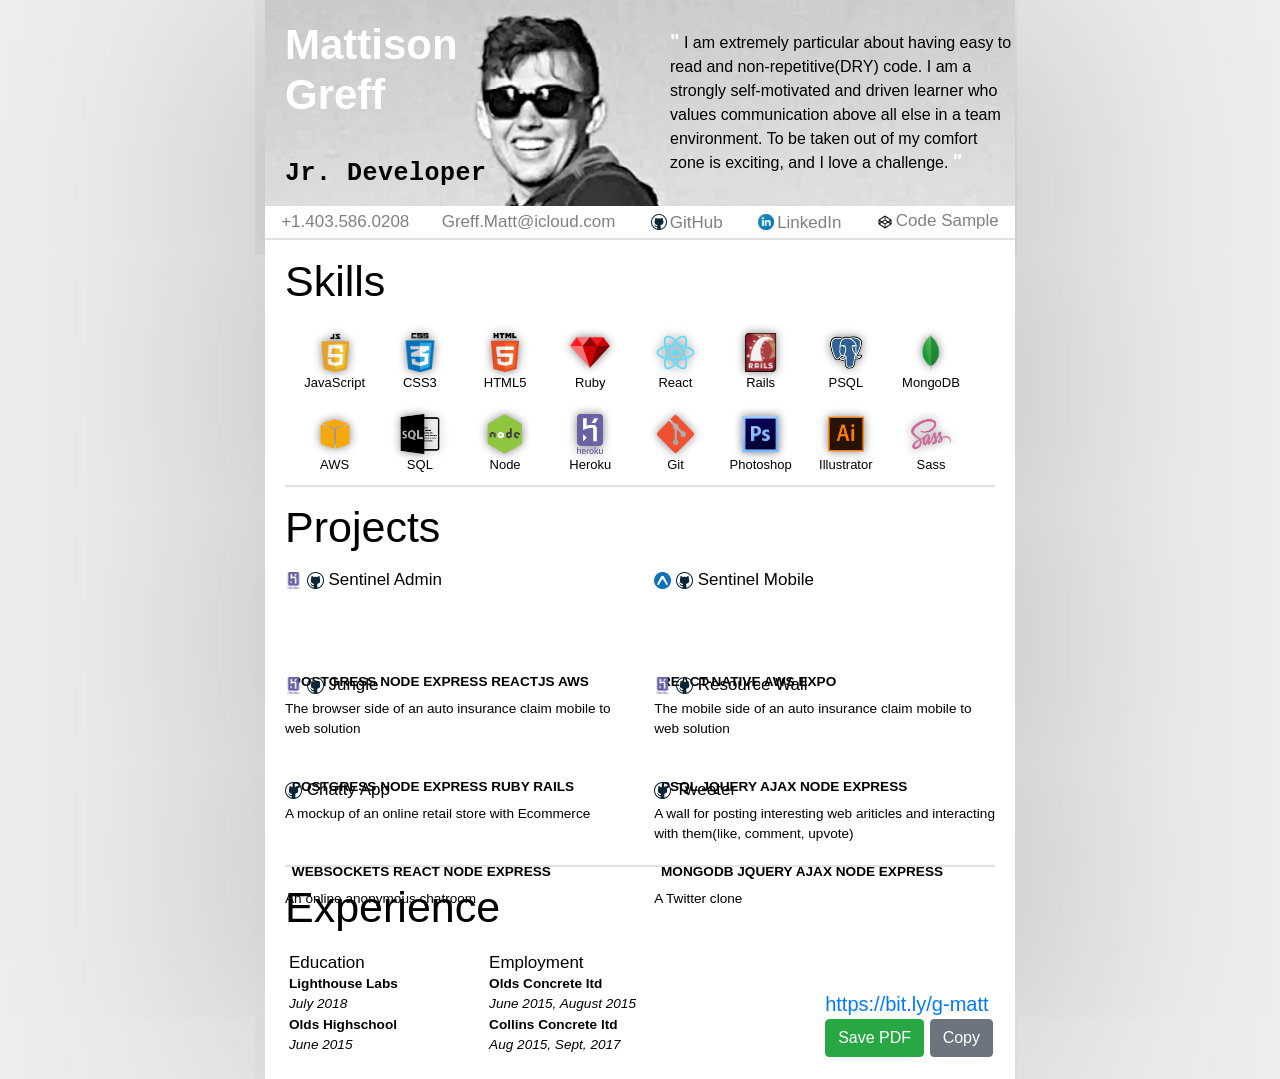
==== commit 3c8bf809: "add resume link and saving" ====
--- a/index.html
+++ b/index.html
@@ -15,7 +15,7 @@
       <div id="me">
         <h1>Mattison<br>Greff</h1>
         <div class="typewriter">
-          <h1 id="dev">Web Developer</h1>
+          <h1 id="dev">Jr. Developer</h1>
         </div>
       </div>
       <div class="header-r">
@@ -196,7 +196,30 @@
             </li>
           </div>
         </div>
-        <div class="half-container">
+        <div class="half-container" style="align-self: flex-end">
+            
+          <div id="web-ref">
+            <form method="get" action="mattg-resume.pdf" style="width: fit-content; margin: 2px">
+              <a href="https://bit.ly/g-matt" style="line-height: 1.5; text-align: end;" id="url">https://bit.ly/g-matt</a> <br>
+              <input type="submit" class="btn btn-success web" value="Save PDF">
+              <input id="copy" type="button" value="Copy" class="btn btn-secondary web"/>
+            </form>
+          </div>
+          <script>
+            const button = document.getElementById('copy');
+            button.addEventListener('click', function(e) {
+
+              const text      = document.getElementById('url')
+              const selection = window.getSelection();        
+              const range     = document.createRange();
+
+              range.selectNodeContents(text);
+              selection.removeAllRanges();
+              selection.addRange(range);
+              e.preventDefault();
+                document.execCommand('copy');
+              });
+          </script>
         </div>
       </div>
     </div>
--- a/style.css
+++ b/style.css
@@ -29,14 +29,14 @@
   background-repeat: no-repeat;
   background-size: 100%;
   background-position: 0px -62px;
-  padding: 5px 15px 10px;
+  padding: 0;
   margin: 0;
   height: 206px;
   display: flex;
   justify-content: space-between;
 }
 
-#me {width: fit-content;display: flex;flex-direction: column;justify-content: space-around;}
+#me {padding-left: 20px;width: fit-content;display: flex;flex-direction: column;justify-content: space-around;}
 
 #dev {
   font-size: 25px;
@@ -55,6 +55,7 @@
   text-align: left;
   font-size: 17px;
   margin: 0;
+  height: 100%;
 }
 
 main {
@@ -71,11 +72,12 @@
 }
 
 #h2Div {
-  -webkit-text-stroke: 1px black;
+  /* -webkit-text-stroke: 1px black; */
   margin: 0px;
   width: fit-content;
   height: fit-content;
   align-self: flex-end;
+  /* color: black; */
 }
 
 .lineDivider {
@@ -97,7 +99,7 @@
   line-height: 1.5;
   height: 100%;
   display: flex;
-  flex-direction:  column;
+  flex-direction: column;
   justify-content: center;
 }
 .header-r > .half-container {
@@ -123,7 +125,7 @@
 }
 
 h2 {
-  color: white;
+  color: black;
   line-height: 1.2;
   margin: 15.5px 0;
   font-size: 43px;
@@ -148,7 +150,7 @@
 
 .half-container {
   display: flex;
-  justify-content: space-around;
+  justify-content: space-between;
   padding: 0px 0 10px;
   margin-top: 0px;
   height: fit-content;
@@ -190,7 +192,7 @@
   flex-direction:  column;
 }
 
-#c-nav {padding: 0px 0%;justify-content: space-around;}
+#c-nav {padding: 0px 0%;justify-content: space-around;height: fit-content;}
 
 .skillicons {
   align-self: center;
@@ -202,15 +204,13 @@
   filter: grayscale(65%) drop-shadow(0px 0px 4px grey);
 }
 
-a:hover {
-}
-
 .contact-button a{
   width: fit-content;
   height: fit-content;
   padding: 5px;
   text-decoration: none;
   color: gray;
+  height: 100%;
 }
 
 .contact-button a:hover{color: orange;}
@@ -223,7 +223,7 @@
   -webkit-animation: rotation 7s infinite linear;
 }
 
-.spin:hover {
+.skillDiv:hover > .spin {
   -webkit-animation: rotation 2s infinite linear;
 }
 
@@ -414,6 +414,13 @@
     width: 10vw;
   }
 }
+
+@media print {
+  .web {
+    display: none;
+  }
+}
+
 .typewriter {
   width: fit-content;
   vertical-align: bottom;
@@ -440,4 +447,14 @@
 @keyframes blink-caret {
   from, to { border-color: grey }
   50% { border-color: transparent }
+}
+
+#web-ref {
+  color: black;
+  font-size: 20px;
+  line-height: 0;
+  width: 100%;
+  display: flex;
+  justify-content: flex-end;
+  align-items: center;
 }
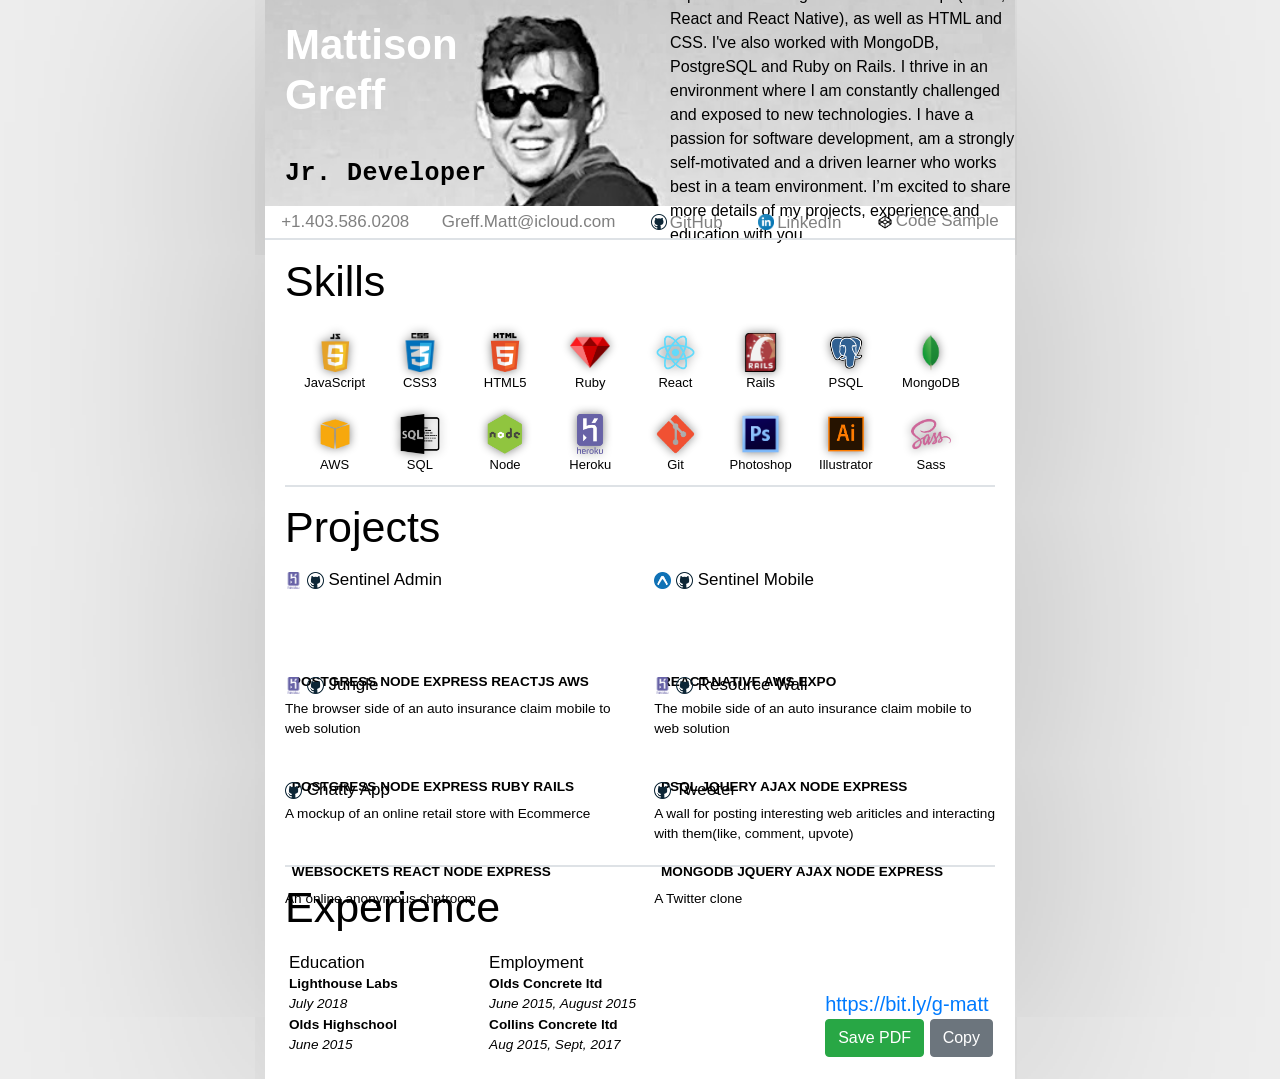
==== commit 6881967d: "add refactored resume tagline" ====
--- a/index.html
+++ b/index.html
@@ -21,7 +21,7 @@
       <div class="header-r">
         <p>
           <strong>"</strong>
-          I am extremely particular about having easy to read and non-repetitive(DRY) code. I am a strongly self-motivated and driven learner who values communication above all else in a team environment. To be taken out of my comfort zone is exciting, and I love a challenge.
+          I am a Junior Web Developer, having experience working with with JavaScript (Node, React and React Native), as well as HTML and CSS. I've also worked with MongoDB, PostgreSQL and Ruby on Rails. I thrive in an environment where I am constantly challenged and exposed to new technologies. I have a passion for software development, am a strongly self-motivated and a driven learner who works best in a team environment. I’m excited to share more details of my projects, experience and education with you.
           <strong>"</strong>
         </p>
       </div>
--- a/style.css
+++ b/style.css
@@ -10,8 +10,6 @@
 }
 p {
   margin: 0;
-}
-::-webkit-scrollbar {
 }
 
 .proj-ref-icon {
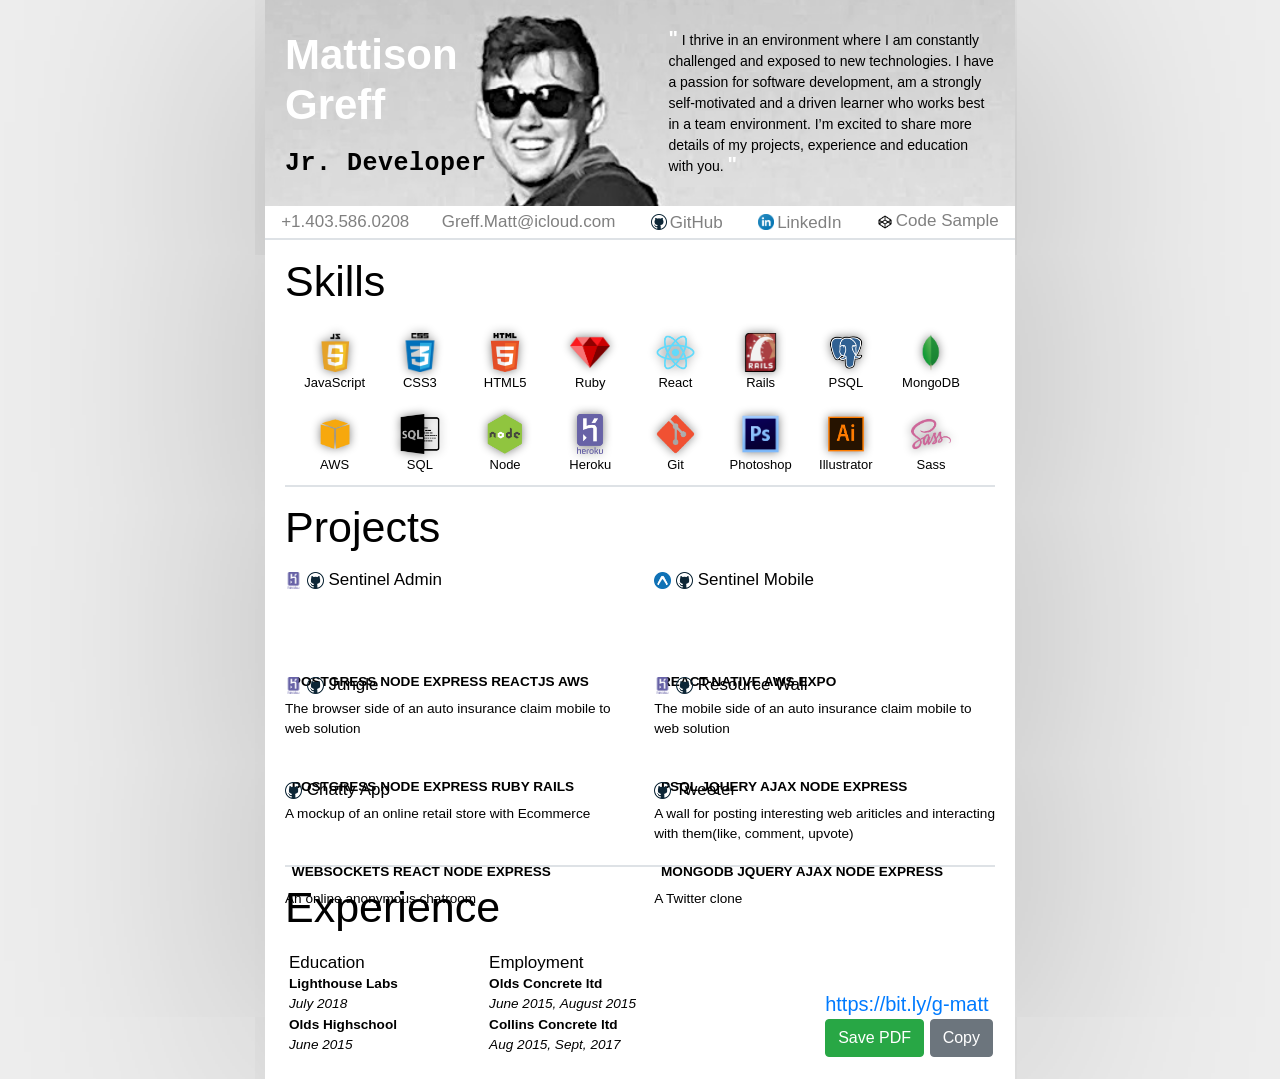
==== commit 700e2f30: "fix tagline sizing" ====
--- a/index.html
+++ b/index.html
@@ -21,7 +21,7 @@
       <div class="header-r">
         <p>
           <strong>"</strong>
-          I am a Junior Web Developer, having experience working with with JavaScript (Node, React and React Native), as well as HTML and CSS. I've also worked with MongoDB, PostgreSQL and Ruby on Rails. I thrive in an environment where I am constantly challenged and exposed to new technologies. I have a passion for software development, am a strongly self-motivated and a driven learner who works best in a team environment. I’m excited to share more details of my projects, experience and education with you.
+          I thrive in an environment where I am constantly challenged and exposed to new technologies. I have a passion for software development, am a strongly self-motivated and a driven learner who works best in a team environment. I’m excited to share more details of my projects, experience and education with you.
           <strong>"</strong>
         </p>
       </div>
--- a/style.css
+++ b/style.css
@@ -10,6 +10,7 @@
 }
 p {
   margin: 0;
+  font-size: 14px;
 }
 
 .proj-ref-icon {
@@ -27,14 +28,14 @@
   background-repeat: no-repeat;
   background-size: 100%;
   background-position: 0px -62px;
-  padding: 0;
+  padding: 20px;
   margin: 0;
   height: 206px;
   display: flex;
   justify-content: space-between;
 }
 
-#me {padding-left: 20px;width: fit-content;display: flex;flex-direction: column;justify-content: space-around;}
+#me {width: fit-content;display: flex;flex-direction: column;justify-content: space-around;}
 
 #dev {
   font-size: 25px;
@@ -385,7 +386,7 @@
     width: 100%;
   }
   p {
-    font-size: 2.4vw;
+    font-size: 1.8vw;
     line-height: 3vw;
   }
   li {
